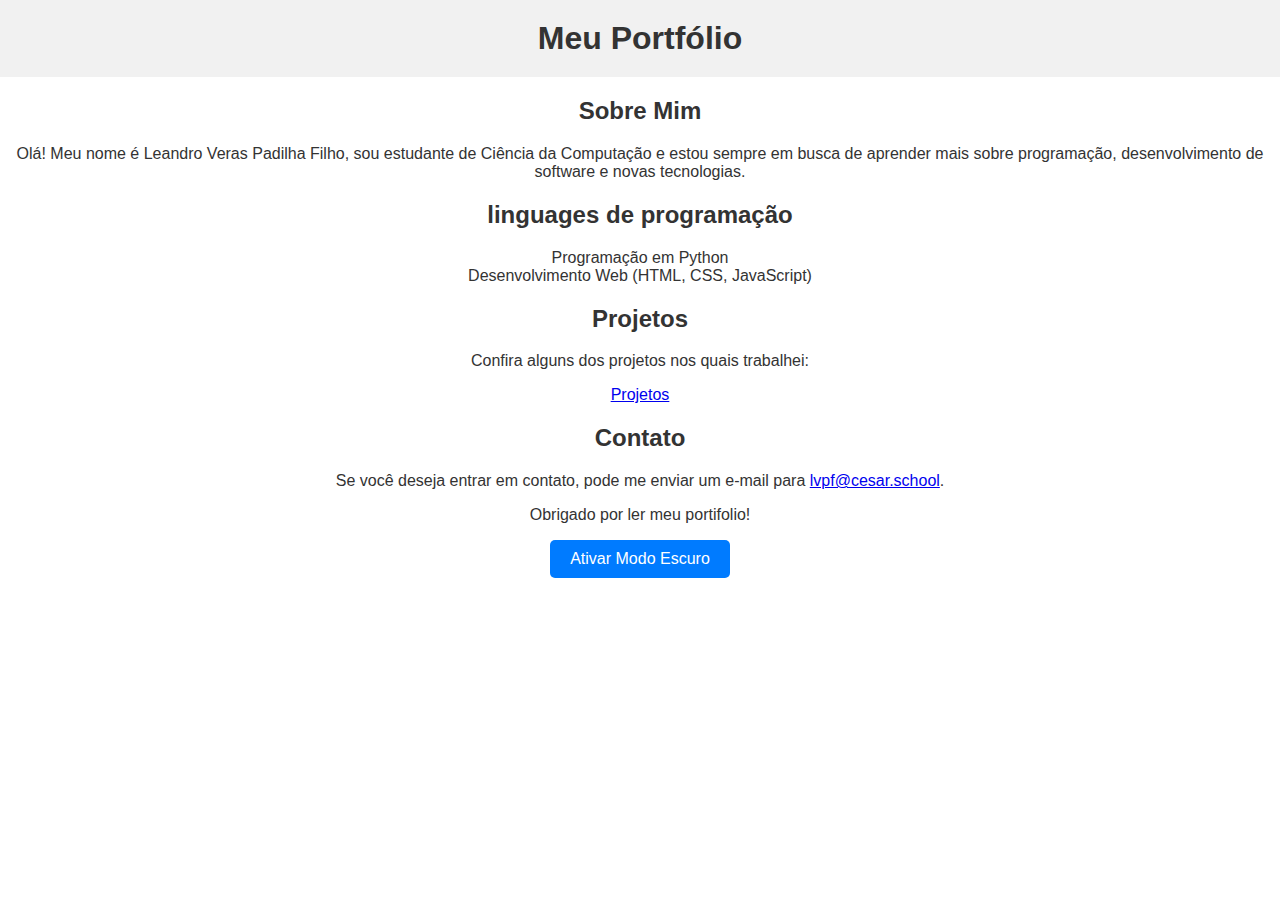
==== index.html @ a530c759 "trablho de ic" ====
<!DOCTYPE html>
<html lang="pt-br">
<head>
    <meta charset="UTF-8">
    <meta name="viewport" content="width=device-width, initial-scale=1.0">
    <title>Portfólio</title>
    <link rel="stylesheet" href="extra.css">
</head>
<body>

    <header>
        
        <div class="container">
            <h1>Meu Portfólio</h1>
        </div>
    </header>
    
    <!-- Seção Sobre -->
    <section id="sobre">
        <div class="container">
            <h2>Sobre Mim</h2>
            <p>Olá! Meu nome é Leandro Veras Padilha Filho, sou estudante de Ciência da Computação e estou sempre em busca de aprender mais sobre programação, desenvolvimento de software e novas tecnologias.</p>
        </div>
    </section>

    <!-- Seção de Habilidades -->
    <section id="habilidades">
        <div class="container">
            <h2>linguages de programação</h2>
                <li>Programação em Python</li>

                <li>Desenvolvimento Web (HTML, CSS, JavaScript)</li>
        </div>
    </section>

    <!-- Seção de Projetos -->
    <section id="projetos">
        <div class="container">
            
            <h2>Projetos</h2>
            <p>Confira alguns dos projetos nos quais trabalhei:</p>
            <nav>
                    <li><a href="projetos.html">Projetos</a></li> <!-- Este link leva para a página de projetos -->
            </nav>
        </div>
    </section>
    <!-- Seção de Contato -->
    <section id="contato">
        <div class="container">
            <h2>Contato</h2>
            <p>Se você deseja entrar em contato, pode me enviar um e-mail para <a href="mailto:seuemail@dominio.com">lvpf@cesar.school</a>.</p>
        </div>
    </section>
    
    <!-- Rodapé -->
    <footer>
        <div class="container">
            <p>Obrigado por ler meu portifolio!</p>
            <button id="modo-toggle">Ativar Modo Escuro</button>
        </div>
    </footer>
    <script src="arquivo.js"></script>
</body>
</html>
---- extra.css ----
/* Estilos padrão para o modo claro */
body {
    background-color: #ffffff;
    color: #333333;
    font-family: Arial, sans-serif;
    margin: 0;
    padding: 0;
    text-align: center;
}

header {
    background-color: #f1f1f1;
    padding: 20px;
    text-align: center;
}


h1 {
    margin: 0;
    font-size: 2rem;
    color: #333333;
    text-align: center;
}

button {
    padding: 10px 20px;
    font-size: 1rem;
    cursor: pointer;
    background-color: #007bff;
    color: white;
    border: none;
    border-radius: 5px;
}

button:hover {
    background-color: #0056b3;
}

main {
    text-align: center;
    padding: 20px;
    text-align: center;
}

/* Estilos para o modo escuro */
body.modo-escuro {
    background-color: #333333;
    color: #ffffff;
    text-align: center;
}

header.modo-escuro {
    background-color: #444444;
    text-align: center;
}

header h1.modo-escuro {
    color: #ffffff;
    text-align: center;
}

button.modo-escuro {
    background-color: #444444;
    color: #ffffff;
    text-align: center;
}

button.modo-escuro:hover {
    background-color: #555555;
    text-align: center;
}

main.modo-escuro {
    color: #d1d1d1;
    text-align: center;
}

footer.modo-escuro {
    background-color: #444444;
    color: #d1d1d1;
    text-align: center;
}
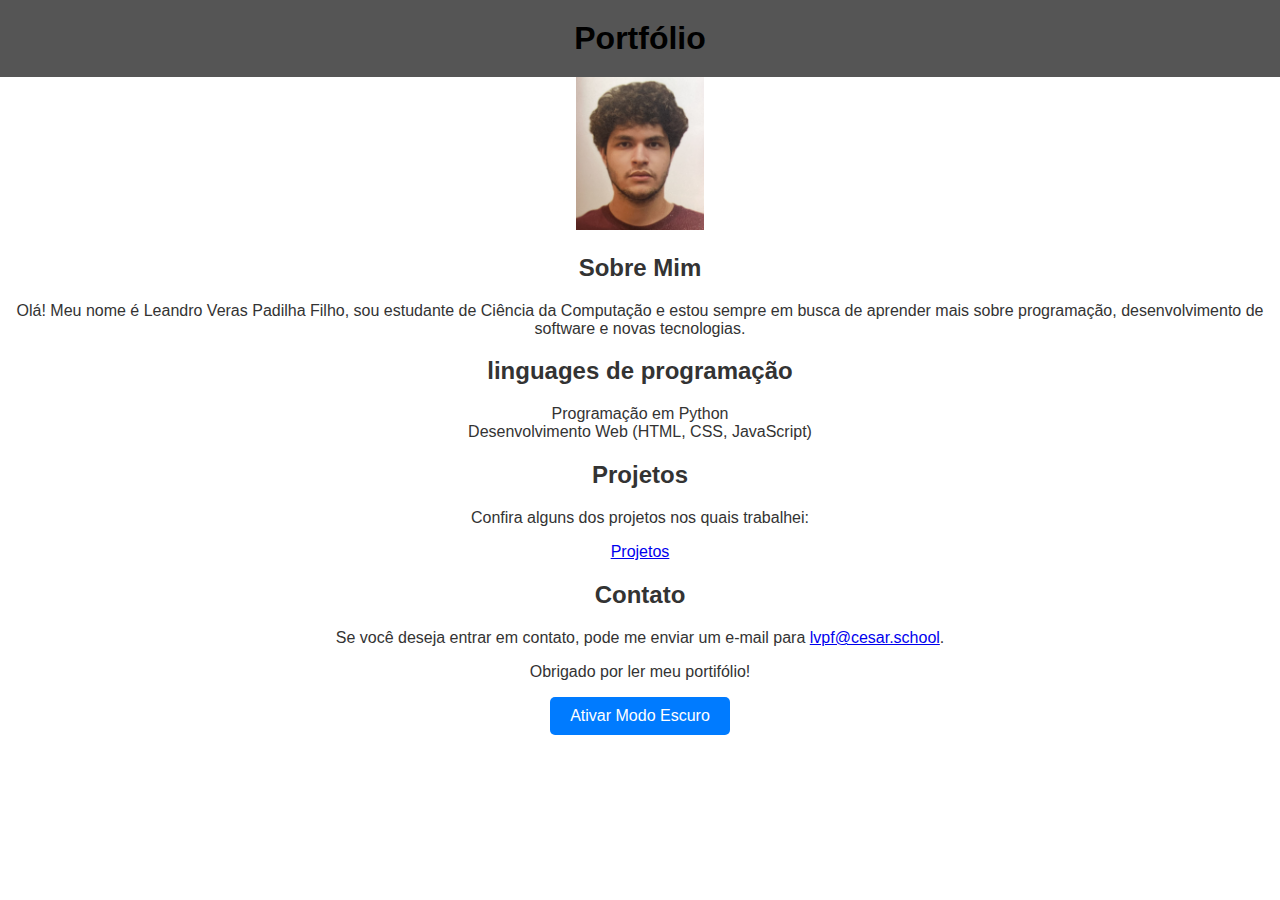
==== commit 3785ef55: "ultima parte" ====
--- a/index.html
+++ b/index.html
@@ -11,13 +11,14 @@
     <header>
         
         <div class="container">
-            <h1>Meu Portfólio</h1>
+            <h1>Portfólio</h1>
         </div>
     </header>
     
     <!-- Seção Sobre -->
     <section id="sobre">
         <div class="container">
+            <img src="leandro foto.png" width="10%" >
             <h2>Sobre Mim</h2>
             <p>Olá! Meu nome é Leandro Veras Padilha Filho, sou estudante de Ciência da Computação e estou sempre em busca de aprender mais sobre programação, desenvolvimento de software e novas tecnologias.</p>
         </div>
@@ -55,7 +56,7 @@
     <!-- Rodapé -->
     <footer>
         <div class="container">
-            <p>Obrigado por ler meu portifolio!</p>
+            <p>Obrigado por ler meu portifólio!</p>
             <button id="modo-toggle">Ativar Modo Escuro</button>
         </div>
     </footer>
--- a/extra.css
+++ b/extra.css
@@ -10,7 +10,7 @@
 }
 
 header {
-    background-color: #f1f1f1;
+    background-color: #555555;
     padding: 20px;
     text-align: center;
 }
@@ -19,7 +19,7 @@
 h1 {
     margin: 0;
     font-size: 2rem;
-    color: #333333;
+    color: black;
     text-align: center;
 }
 
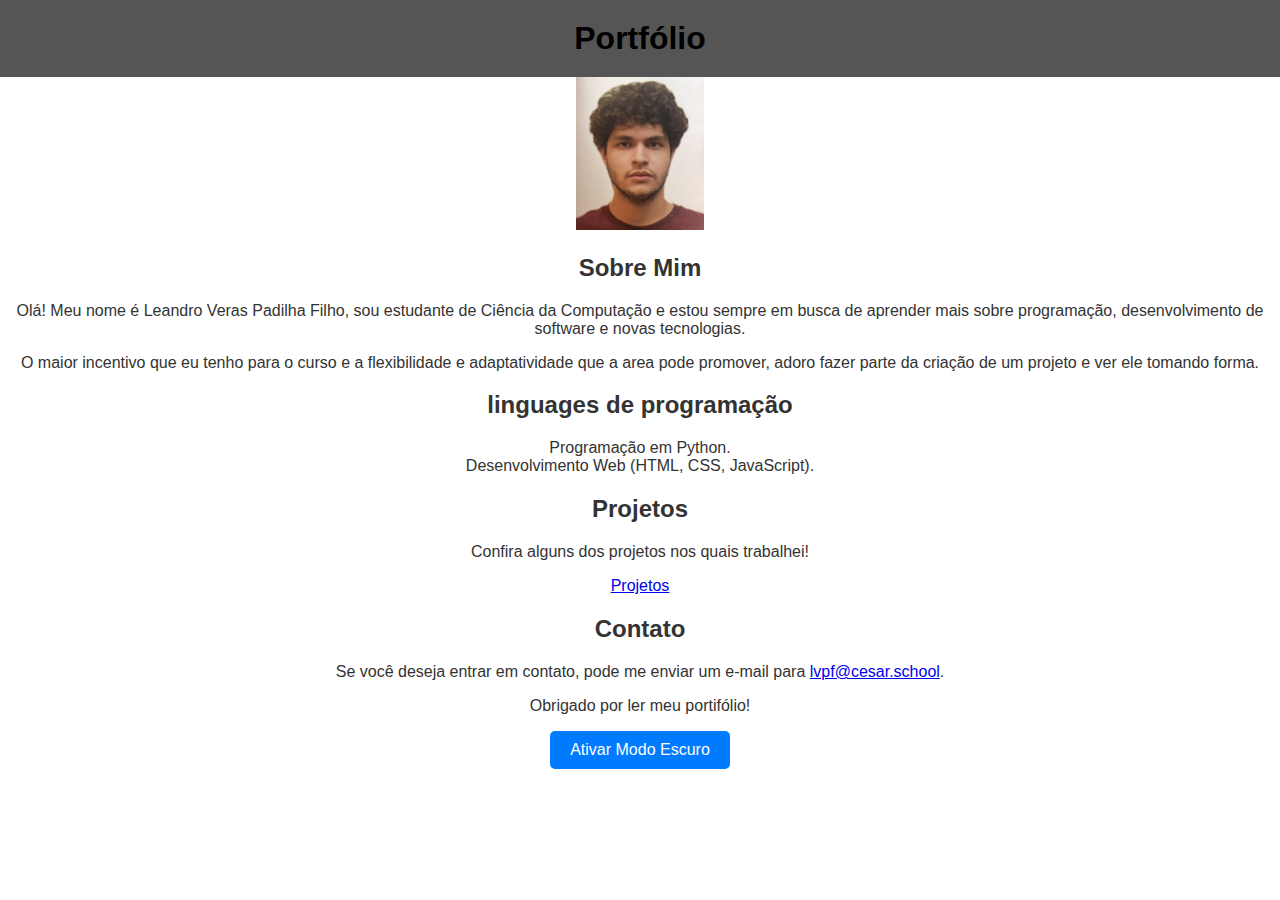
==== commit ea9cf060: "finalização" ====
--- a/index.html
+++ b/index.html
@@ -21,6 +21,7 @@
             <img src="leandro foto.png" width="10%" >
             <h2>Sobre Mim</h2>
             <p>Olá! Meu nome é Leandro Veras Padilha Filho, sou estudante de Ciência da Computação e estou sempre em busca de aprender mais sobre programação, desenvolvimento de software e novas tecnologias.</p>
+            <p>O maior incentivo que eu tenho para o curso e a flexibilidade e adaptatividade que a area pode promover, adoro fazer parte da criação de um projeto e ver ele tomando forma.</p>
         </div>
     </section>
 
@@ -28,9 +29,9 @@
     <section id="habilidades">
         <div class="container">
             <h2>linguages de programação</h2>
-                <li>Programação em Python</li>
+                <li>Programação em Python.</li>
 
-                <li>Desenvolvimento Web (HTML, CSS, JavaScript)</li>
+                <li>Desenvolvimento Web (HTML, CSS, JavaScript).</li>
         </div>
     </section>
 
@@ -39,7 +40,7 @@
         <div class="container">
             
             <h2>Projetos</h2>
-            <p>Confira alguns dos projetos nos quais trabalhei:</p>
+            <p>Confira alguns dos projetos nos quais trabalhei! </p>
             <nav>
                     <li><a href="projetos.html">Projetos</a></li> <!-- Este link leva para a página de projetos -->
             </nav>
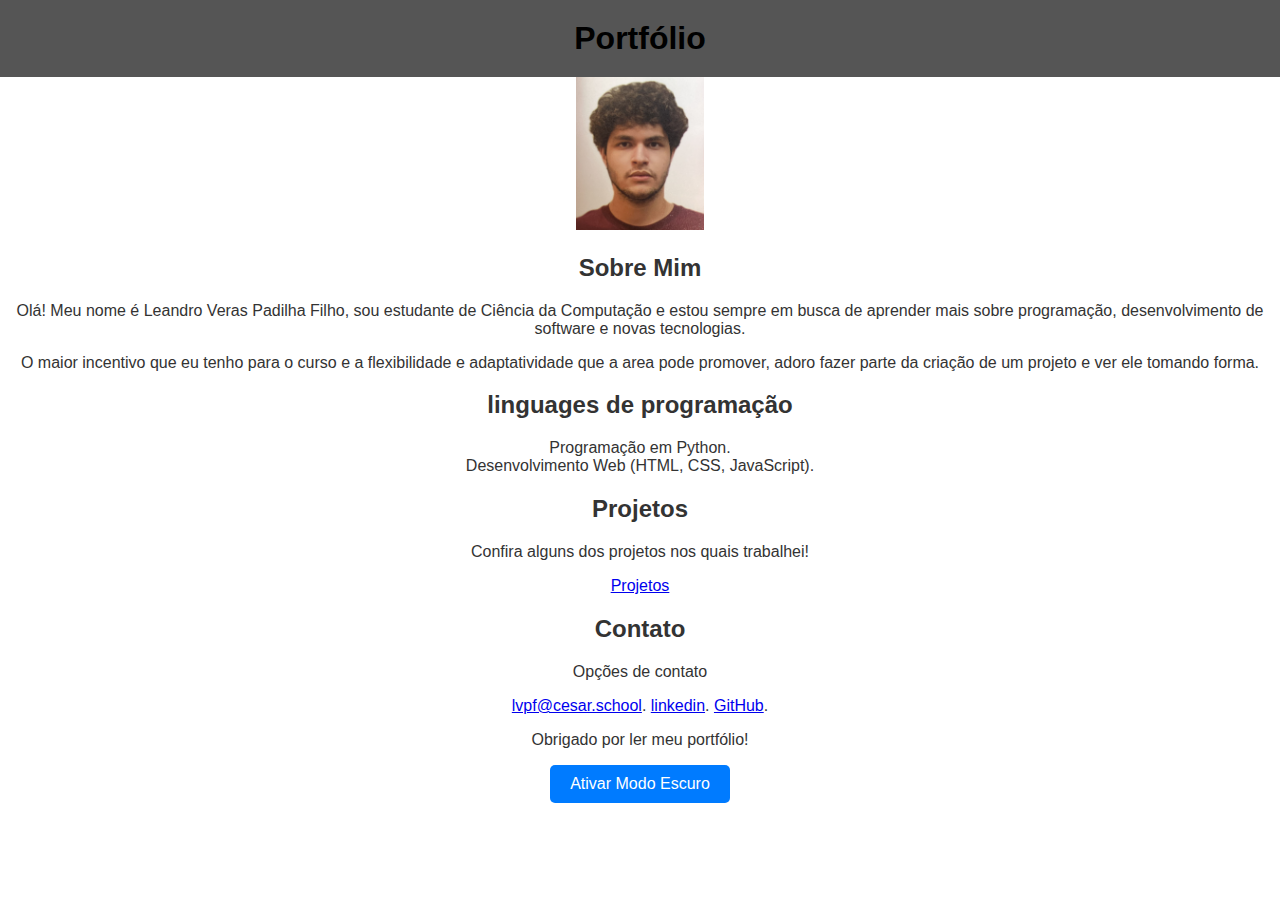
==== commit 654d8288: "ajuste final" ====
--- a/index.html
+++ b/index.html
@@ -50,14 +50,17 @@
     <section id="contato">
         <div class="container">
             <h2>Contato</h2>
-            <p>Se você deseja entrar em contato, pode me enviar um e-mail para <a href="mailto:seuemail@dominio.com">lvpf@cesar.school</a>.</p>
+            <p>Opções de contato</p>
+            <a href="lvpf@cesar.school">lvpf@cesar.school</a>.
+            <a href="https://www.linkedin.com/in/leandro-veras/">linkedin</a>.
+            <a href="https://github.com/LeoVeraas">GitHub</a>.
         </div>
     </section>
     
     <!-- Rodapé -->
     <footer>
         <div class="container">
-            <p>Obrigado por ler meu portifólio!</p>
+            <p>Obrigado por ler meu portfólio!</p>
             <button id="modo-toggle">Ativar Modo Escuro</button>
         </div>
     </footer>
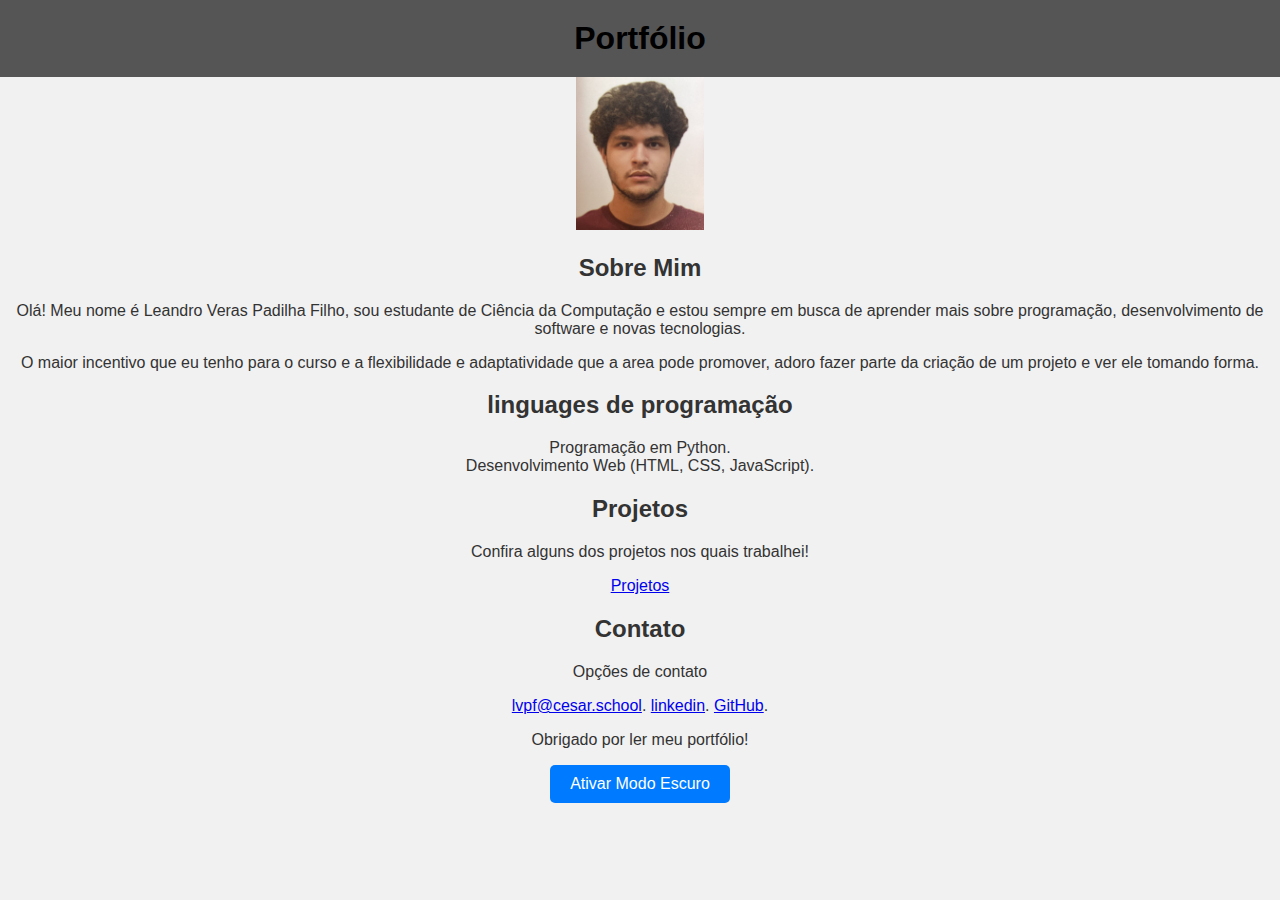
==== commit f1b6423c: "fim" ====
--- a/index.html
+++ b/index.html
@@ -15,7 +15,6 @@
         </div>
     </header>
     
-    <!-- Seção Sobre -->
     <section id="sobre">
         <div class="container">
             <img src="leandro foto.png" width="10%" >
@@ -25,7 +24,6 @@
         </div>
     </section>
 
-    <!-- Seção de Habilidades -->
     <section id="habilidades">
         <div class="container">
             <h2>linguages de programação</h2>
@@ -35,18 +33,17 @@
         </div>
     </section>
 
-    <!-- Seção de Projetos -->
     <section id="projetos">
         <div class="container">
             
             <h2>Projetos</h2>
             <p>Confira alguns dos projetos nos quais trabalhei! </p>
             <nav>
-                    <li><a href="projetos.html">Projetos</a></li> <!-- Este link leva para a página de projetos -->
+                    <li><a href="projetos.html">Projetos</a></li> 
             </nav>
         </div>
     </section>
-    <!-- Seção de Contato -->
+
     <section id="contato">
         <div class="container">
             <h2>Contato</h2>
@@ -57,7 +54,6 @@
         </div>
     </section>
     
-    <!-- Rodapé -->
     <footer>
         <div class="container">
             <p>Obrigado por ler meu portfólio!</p>
--- a/extra.css
+++ b/extra.css
@@ -1,7 +1,6 @@
 
-/* Estilos padrão para o modo claro */
 body {
-    background-color: #ffffff;
+    background-color: #f1f1f1;
     color: #333333;
     font-family: Arial, sans-serif;
     margin: 0;
@@ -43,7 +42,6 @@
     text-align: center;
 }
 
-/* Estilos para o modo escuro */
 body.modo-escuro {
     background-color: #333333;
     color: #ffffff;
